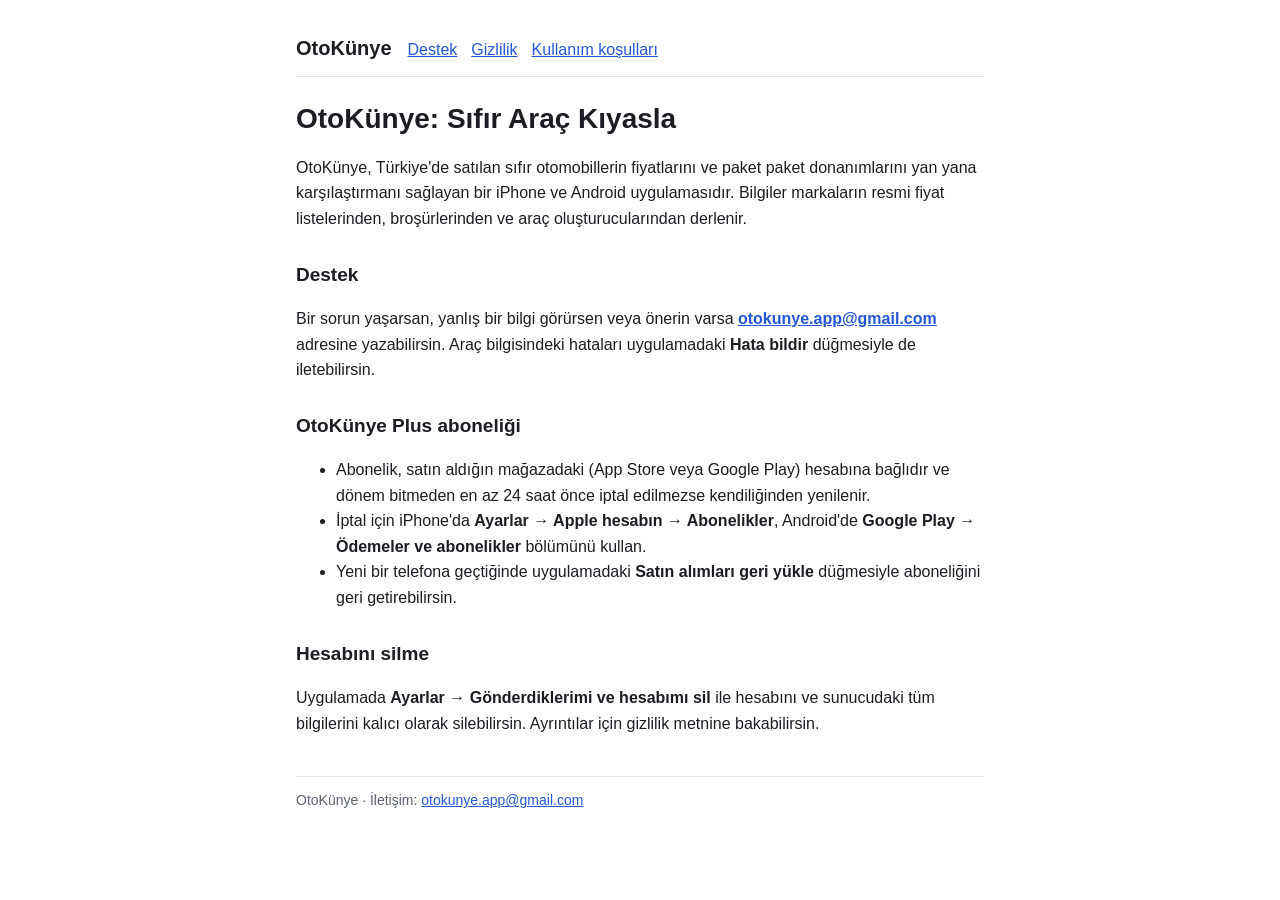
==== index.html @ 9d959cd5 "Support, privacy and terms pages" ====
<!doctype html>
<html lang="tr"><head><meta charset="utf-8"><meta name="viewport" content="width=device-width,initial-scale=1">
<title>OtoKünye – Sıfır araç kıyasla</title><link rel="stylesheet" href="style.css"></head>
<body><main><header><a class="brand" href="./">OtoKünye</a><nav><a href="./">Destek</a><a href="privacy.html">Gizlilik</a><a href="terms.html">Kullanım koşulları</a></nav></header>
<h1>OtoKünye: Sıfır Araç Kıyasla</h1>
<p>OtoKünye, Türkiye'de satılan sıfır otomobillerin fiyatlarını ve paket paket donanımlarını yan yana karşılaştırmanı sağlayan bir iPhone ve Android uygulamasıdır. Bilgiler markaların resmi fiyat listelerinden, broşürlerinden ve araç oluşturucularından derlenir.</p>
<h2>Destek</h2>
<p>Bir sorun yaşarsan, yanlış bir bilgi görürsen veya önerin varsa <strong><a href="mailto:otokunye.app@gmail.com">otokunye.app@gmail.com</a></strong> adresine yazabilirsin. Araç bilgisindeki hataları uygulamadaki <strong>Hata bildir</strong> düğmesiyle de iletebilirsin.</p>
<h2>OtoKünye Plus aboneliği</h2>
<ul>
<li>Abonelik, satın aldığın mağazadaki (App Store veya Google Play) hesabına bağlıdır ve dönem bitmeden en az 24 saat önce iptal edilmezse kendiliğinden yenilenir.</li>
<li>İptal için iPhone'da <strong>Ayarlar → Apple hesabın → Abonelikler</strong>, Android'de <strong>Google Play → Ödemeler ve abonelikler</strong> bölümünü kullan.</li>
<li>Yeni bir telefona geçtiğinde uygulamadaki <strong>Satın alımları geri yükle</strong> düğmesiyle aboneliğini geri getirebilirsin.</li>
</ul>
<h2>Hesabını silme</h2>
<p>Uygulamada <strong>Ayarlar → Gönderdiklerimi ve hesabımı sil</strong> ile hesabını ve sunucudaki tüm bilgilerini kalıcı olarak silebilirsin. Ayrıntılar için gizlilik metnine bakabilirsin.</p>
<footer>OtoKünye · İletişim: <a href="mailto:otokunye.app@gmail.com">otokunye.app@gmail.com</a></footer></main></body></html>
---- style.css ----
:root{--bg:#fff;--fg:#1b1d22;--muted:#5d6370;--line:#e3e5ea;--accent:#2457d6}
@media (prefers-color-scheme:dark){:root{--bg:#121318;--fg:#e8e9ed;--muted:#a3a8b4;--line:#2a2d35;--accent:#8ab0ff}}
*{box-sizing:border-box}body{margin:0;background:var(--bg);color:var(--fg);font:16px/1.6 -apple-system,BlinkMacSystemFont,"Segoe UI",Roboto,sans-serif}
main{max-width:720px;margin:0 auto;padding:32px 16px 64px}header{display:flex;gap:16px;flex-wrap:wrap;align-items:baseline;border-bottom:1px solid var(--line);padding-bottom:12px;margin-bottom:24px}
header a.brand{font-weight:700;font-size:20px;color:var(--fg);text-decoration:none}nav a{margin-right:14px}a{color:var(--accent)}
h1{font-size:28px;line-height:1.25}h2{font-size:19px;margin-top:28px}.note,footer{color:var(--muted);font-size:14px}footer{border-top:1px solid var(--line);margin-top:40px;padding-top:12px}
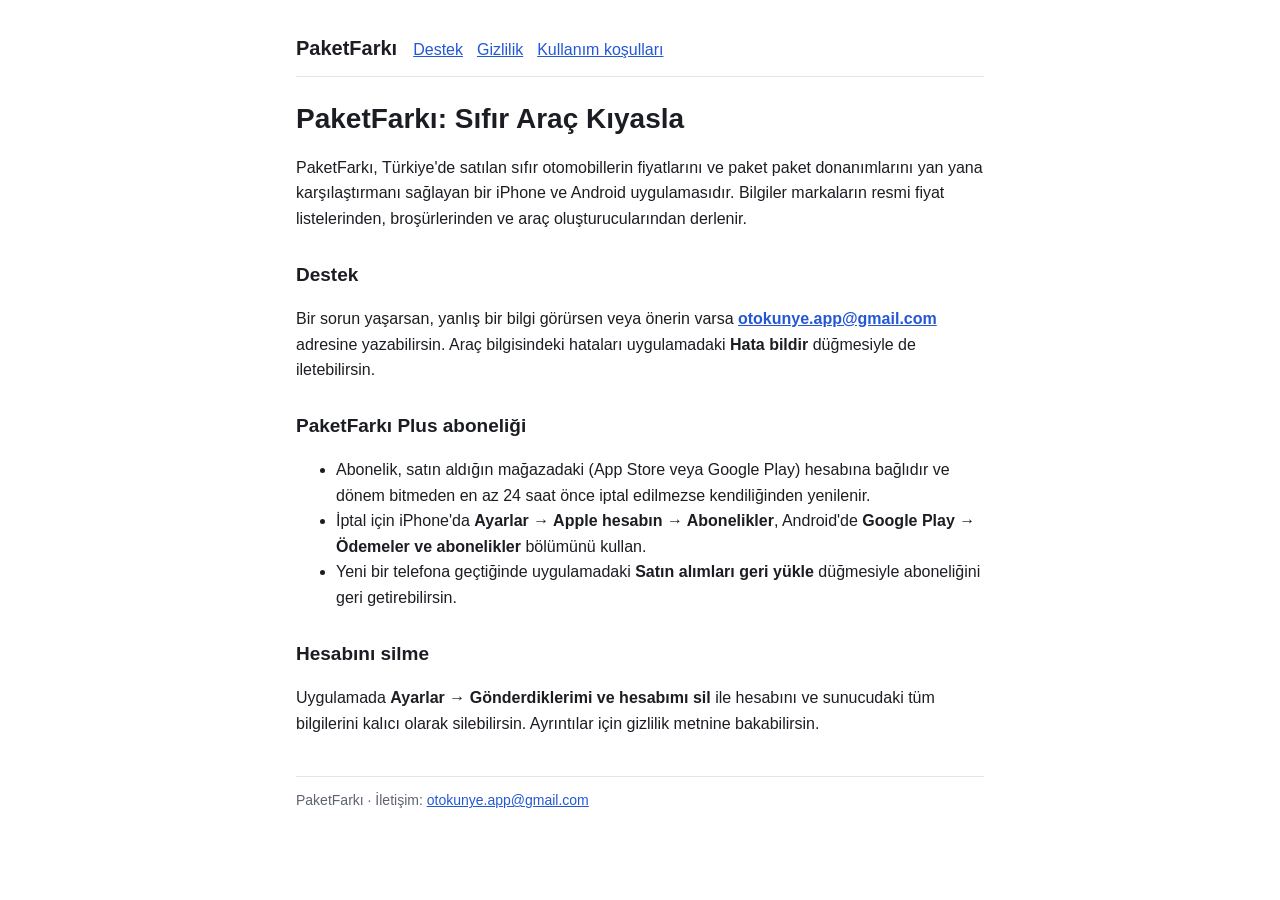
==== commit 22bcf913: "docs(site): rename OtoKünye to PaketFarkı Co-Authored-By: Claude Sonnet 5.5 <noreply@anthropic.com>" ====
--- a/index.html
+++ b/index.html
@@ -1,12 +1,12 @@
 <!doctype html>
 <html lang="tr"><head><meta charset="utf-8"><meta name="viewport" content="width=device-width,initial-scale=1">
-<title>OtoKünye – Sıfır araç kıyasla</title><link rel="stylesheet" href="style.css"></head>
-<body><main><header><a class="brand" href="./">OtoKünye</a><nav><a href="./">Destek</a><a href="privacy.html">Gizlilik</a><a href="terms.html">Kullanım koşulları</a></nav></header>
-<h1>OtoKünye: Sıfır Araç Kıyasla</h1>
-<p>OtoKünye, Türkiye'de satılan sıfır otomobillerin fiyatlarını ve paket paket donanımlarını yan yana karşılaştırmanı sağlayan bir iPhone ve Android uygulamasıdır. Bilgiler markaların resmi fiyat listelerinden, broşürlerinden ve araç oluşturucularından derlenir.</p>
+<title>PaketFarkı – Sıfır araç kıyasla</title><link rel="stylesheet" href="style.css"></head>
+<body><main><header><a class="brand" href="./">PaketFarkı</a><nav><a href="./">Destek</a><a href="privacy.html">Gizlilik</a><a href="terms.html">Kullanım koşulları</a></nav></header>
+<h1>PaketFarkı: Sıfır Araç Kıyasla</h1>
+<p>PaketFarkı, Türkiye'de satılan sıfır otomobillerin fiyatlarını ve paket paket donanımlarını yan yana karşılaştırmanı sağlayan bir iPhone ve Android uygulamasıdır. Bilgiler markaların resmi fiyat listelerinden, broşürlerinden ve araç oluşturucularından derlenir.</p>
 <h2>Destek</h2>
 <p>Bir sorun yaşarsan, yanlış bir bilgi görürsen veya önerin varsa <strong><a href="mailto:otokunye.app@gmail.com">otokunye.app@gmail.com</a></strong> adresine yazabilirsin. Araç bilgisindeki hataları uygulamadaki <strong>Hata bildir</strong> düğmesiyle de iletebilirsin.</p>
-<h2>OtoKünye Plus aboneliği</h2>
+<h2>PaketFarkı Plus aboneliği</h2>
 <ul>
 <li>Abonelik, satın aldığın mağazadaki (App Store veya Google Play) hesabına bağlıdır ve dönem bitmeden en az 24 saat önce iptal edilmezse kendiliğinden yenilenir.</li>
 <li>İptal için iPhone'da <strong>Ayarlar → Apple hesabın → Abonelikler</strong>, Android'de <strong>Google Play → Ödemeler ve abonelikler</strong> bölümünü kullan.</li>
@@ -14,4 +14,4 @@
 </ul>
 <h2>Hesabını silme</h2>
 <p>Uygulamada <strong>Ayarlar → Gönderdiklerimi ve hesabımı sil</strong> ile hesabını ve sunucudaki tüm bilgilerini kalıcı olarak silebilirsin. Ayrıntılar için gizlilik metnine bakabilirsin.</p>
-<footer>OtoKünye · İletişim: <a href="mailto:otokunye.app@gmail.com">otokunye.app@gmail.com</a></footer></main></body></html>
+<footer>PaketFarkı · İletişim: <a href="mailto:otokunye.app@gmail.com">otokunye.app@gmail.com</a></footer></main></body></html>
